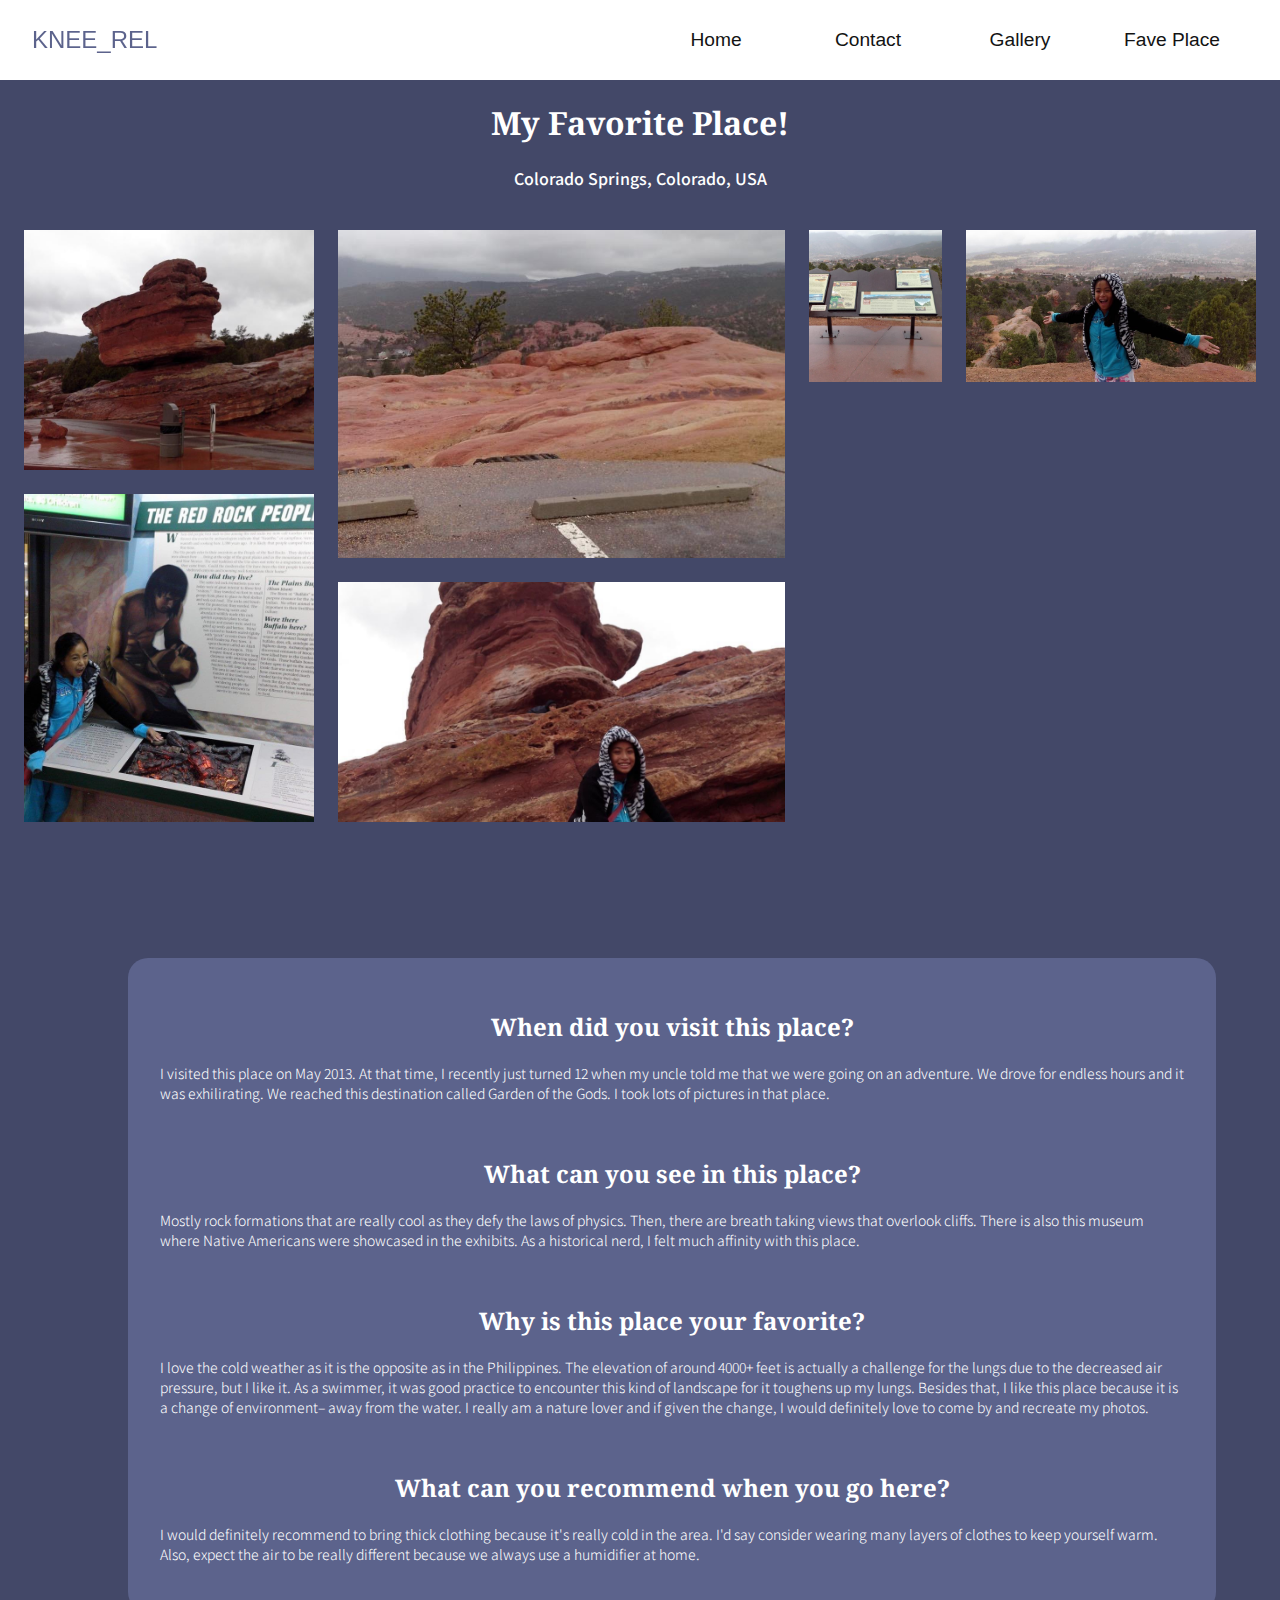
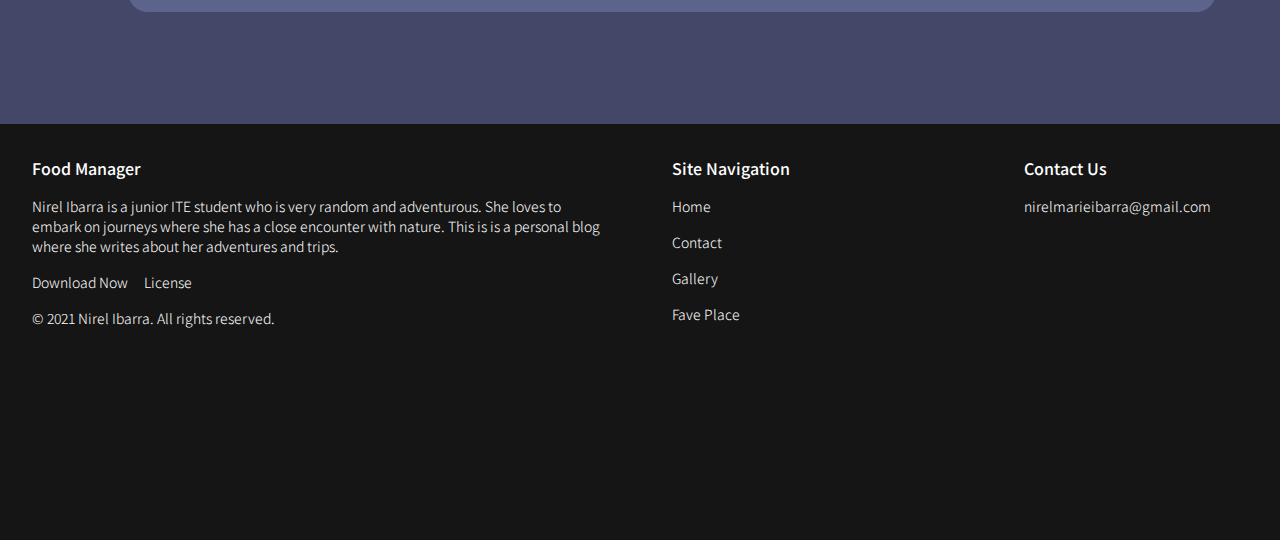
==== favorite_place.html @ 28ae84f1 "finished project" ====
<!--
    Nirel Marie M. IBarra
    ID #192468
	July 29, 2021

	I have not discussed the HTML, CSS, or JavaScript language code 
	in my program with anyone other than my instructor or the teaching 
	assistants assigned to this course.

	I have not used HTML, CSS, or JavaScript language code obtained 
	from another student, or any other unauthorized source, either 
	modified or unmodified.

	If any HTML, CSS, or JavaScript language code or documentation 
	used in my program was obtained from another source, such as a 
	textbook or website, that has been clearly noted with a proper 
	citation in the comments of my program.
-->

<!DOCTYPE html>
<html lang="en">

<head>
    <meta charset="UTF-8">
    <meta http-equiv="X-UA-Compatible" content="IE=edge">
    <meta name="viewport" content="width=device-width, initial-scale=1.0">
    <link rel="stylesheet" href="styles.css">
    <title>Favorite Place</title>
</head>

<body>
    <!-- navbar goes here -->
    <nav class="navbar">
        <div class="navbar-container">
            <a href="" class="dark-purple" id="navbar-logo">
                KNEE_REL
            </a>

            <div class="navbar-toggle" id="mobile-menu">
                <span class="bar"></span>
                <span class="bar"></span>
                <span class="bar"></span>
            </div>
            <ul class="navbar-menu">
                <li class="navbar-item">
                    <a href="index.html" class="navbar-links">Home</a>
                </li>
                <li class="navbar-item">
                    <a href="#contact" class="navbar-links">Contact</a>
                </li>
                <li class="navbar-item">
                    <a href="#images" class="navbar-links">Gallery</a>
                </li>
                <li class="navbar-item">
                    <a href="favorite_place.html" class="navbar-links">Fave Place</a>
                </li>
            </ul>
        </div>
    </nav>
    <main class="fave-page light-purple">
        <section class="blog-title">
            <h1 class='light'>My Favorite Place!</h1>
            <h3 class='light'>Colorado Springs, Colorado, USA</h3>
        </section>

        <section class='blog-gallery'>
            <div class="image-gallery">
                <div class="blog-card1"></div>
                <div class="blog-card2"></div>
                <div class="blog-card3"></div>
                <div class="blog-card4"></div>
                <div class="blog-card5"></div>
                <div class="blog-card6"></div>
                <div class="blog-card7"></div>
            </div>
        </section>

        <section id='blog-content'>
            <!-- need another div because text won't center without it -->
            <div class="blog-text dark-purple">
                <h2 class='light'>When did you visit this place?</h2>
                <p class='light'>I visited this place on May 2013. At that time, I recently just turned 12 when my uncle
                    told me that we
                    were
                    going on an adventure. We drove for endless hours and it was exhilirating. We reached this
                    destination
                    called Garden of the Gods. I took lots of pictures in that place.</p>
                <br>
                <h2 class='light'>What can you see in this place?</h2>
                <p class='light'>Mostly rock formations that are really cool as they defy the laws of physics. Then,
                    there
                    are breath
                    taking
                    views that overlook cliffs. There is also this museum where Native Americans were showcased in the
                    exhibits.
                    As a historical nerd, I felt much affinity with this place. </p>
                <br>
                <h2 class='light'>Why is this place your favorite?</h2>
                <p class='light'>I love the cold weather as it is the opposite as in the Philippines. The elevation of
                    around 4000+ feet
                    is
                    actually a challenge for the lungs due to the decreased air pressure, but I like it. As a swimmer,
                    it
                    was
                    good practice to encounter this kind of landscape for it toughens up my lungs. Besides that, I like
                    this
                    place because it is a change of environment– away from the water. I really am a nature lover and if
                    given
                    the change, I would definitely love to come by and recreate my photos. </p>
                <br>
                <h2 class='light'>What can you recommend when you go here?</h2>
                <p class='light'>I would definitely recommend to bring thick clothing because it's really cold in the
                    area. I'd say consider wearing many layers of clothes to keep yourself warm. Also, expect the air to
                    be really different because we always use a humidifier at home. </p>
            </div>
        </section>
    </main>
    <!-- footer goes here -->
    <footer>
        <div class="row-1">
            <h3>Food Manager</h3>
            <p class="item"> Nirel Ibarra is a junior ITE student who is very random and adventurous. She loves to
                embark on journeys where she has a close encounter with nature. This is is a personal blog where she
                writes about her adventures and trips.</p>
            <div class="footer-nav">
                <p class="download">Download Now</p>
                <p class="download">License</p>
            </div>

            <p class='item'>&copy; 2021 Nirel Ibarra. All rights reserved.</p>
        </div>

        <div class="row-2">
            <h3>Site Navigation</h3>
            <a href="index.html" class='footer-links'>
                <p class='item'>Home</p>
            </a>
            <a href="#contact" class='footer-links'>
                <p class='item'>Contact</p>
            </a>
            <a href="#images" class='footer-links'>
                <p class='item'>Gallery</p>
            </a>
            <a href="favorite_place.html" class='footer-links'>
                <p class='item'>Fave Place</p>
            </a>
        </div>

        <div class="row-3">
            <h3>Contact Us</h3>
            <p class="item">nirelmarieibarra@gmail.com</p>
        </div>
    </footer>
    <script src="favorite_place.js" defer></script>
</body>

</html>
---- styles.css ----
/*
  Nirel Marie M. IBarra
  ID #192468
	June 28, 2021

	I have not discussed the CSS code in my program with anyone 
	other than my instructor or the teaching assistants assigned
	to this course.

	I have not used CSS code obtained from another student, or any 
	other unauthorized source, either modified or unmodified.

	If any CSS code or documentation used in my program was obtained 
	from another source, such as a textbook or website, that has been 
	clearly noted with a proper citation in the comments of my program.
*/

@import url("https://fonts.googleapis.com/css2?family=Noto+Serif:wght@400;700&display=swap");
@import url("https://fonts.googleapis.com/css2?family=Noto+Sans+SC:wght@300;400;500;700&family=Noto+Serif:wght@400;700&display=swap");

/* gotten these from w3schools https://www.w3schools.com/howto/howto_css_placeholder.asp */
/* css for background image gotten from w3schools https://www.w3schools.com/cssref/pr_background-image.asp */
::placeholder {
  /* Chrome, Firefox, Opera, Safari 10.1+ */
  color: white;
  opacity: 1; /* Firefox */
}

:-ms-input-placeholder {
  /* Internet Explorer 10-11 */
  color: white;
}

::-ms-input-placeholder {
  /* Microsoft Edge */
  color: white;
}

/* keyframe animations */
@keyframes moveInLeft {
  0% {
    opacity: 0;
    transform: translateX(-10rem);
  }
  80% {
    transform: translateX(1rem);
  }
  100% {
    opacity: 1;
    transform: translate(0);
  }
}

@keyframes moveInRight {
  0% {
    opacity: 0;
    transform: translateX(10rem);
  }
  80% {
    transform: translateX(-1rem);
  }
  100% {
    opacity: 1;
    transform: translate(0);
  }
}

@keyframes moveInBottom {
  0% {
    opacity: 0;
    transform: translateY(3rem);
  }
  100% {
    opacity: 1;
    transform: translate(0);
  }
}

html,
body {
  overflow-x: hidden;
  margin: 0 auto;
}

/* general text styles */
h1 {
  font-family: "Noto Serif", serif;
  font-size: 2rem;
  font-weight: 700;
}

h2 {
  font-family: "Noto Serif", serif;
  font-size: 1.5rem;
}

h3 {
  font-family: "Noto Sans SC", sans-serif;
  font-weight: 500;
  font-size: 1rem;
  margin: 0rem 0rem 1rem 0rem;
}

p {
  font-family: "Noto Sans SC", sans-serif;
  font-weight: 300;
  font-size: 0.875rem;
  margin: 0rem 0rem 1rem 0rem;
}

/* button style */
.btn {
  padding: 1rem 2rem;
  text-decoration: none;
  border-radius: 30px;
  border: none;
}

.btn-animated {
  animation: moveInBottom 0.3s ease-out 0.75s;
  animation-fill-mode: backwards;
}

.btn:hover {
  transform: translateY(-3px);
}
.btn:hover::after {
  transform: scaleX(1.4) scaleY(1.6);
  opacity: 0;
}

.btn:active,
.btn:focus {
  outline: none;
  transform: translateY(-1px);
}

/* text animation */
.heading-1-animation {
  animation-name: moveInLeft;
  animation-duration: 1s;
  animation-timing-function: ease-out;
}

.heading-3-animation {
  animation: moveInRight 1s ease-out;
}

/* colors */
.light {
  color: white;
}

.dark {
  color: #131313;
}

.light-bg {
  color: #e3e3e3;
}

.pink {
  background: #ffa7a7;
}

.light-purple {
  background: #434868;
}

.dark-purple {
  background: #5c638c;
}

.blue {
  background: #5950fa;
}

.light-blue {
  background: #4df0de;
}

/* navbar styles here */
.navbar {
  background: white;
  height: 80px;
  display: flex;
  justify-content: center;
  align-items: center;
  font-size: 1.2rem;
  position: sticky;
  top: 0;
  z-index: 999;
  font-family: sans-serif;
}

.navbar-container {
  display: flex;
  justify-content: space-between;
  height: 80px;
  z-index: 1;
  width: 100%;
  max-width: 1560px;
  margin: 0 auto;
  padding-right: 2rem;
  padding-left: 2rem;
}

#navbar-logo {
  background-size: 100%;
  -webkit-background-clip: text;
  -moz-background-clip: text;
  -webkit-text-fill-color: transparent;
  -moz-text-fill-color: transparent;
  display: flex;
  align-items: center;
  cursor: pointer;
  text-decoration: none;
  font-size: 1.5rem;
}

.navbar-menu {
  display: flex;
  align-items: center;
  list-style: none;
  text-align: center;
  width: 50%;
}

.navbar-item {
  height: 80px;
  width: 90%;
}

.navbar-btn {
  display: flex;
  justify-content: center;
  align-items: center;
  padding: 0 1rem;
  width: 100%;
}

.navbar-links {
  color: #131313;
  display: flex;
  align-items: center;
  justify-content: center;
  text-decoration: none;
  padding: 0 1rem;
  height: 100%;
  position: relative;
}

.navbar-links:hover {
  color: #5c638c;
  transition: all 0.3s ease;
}

.navbar-links:hover:after {
  width: 100%;
  left: 0;
}

.navbar-links:after {
  background: none repeat scroll 0 0 transparent;
  bottom: 0;
  content: "";
  display: block;
  height: 2px;
  left: 50%;
  position: absolute;
  background: #5c638c;
  transition: width 0.3s ease 0s, left 0.3s ease 0s;
  width: 0;
  margin: 1rem 0rem;
}

/* footer */
footer {
  background: #151515;
  width: 100%;
  height: 22rem;
  display: grid;
  grid-template-columns: 2fr 1fr 1fr;
  grid-template-rows: auto;
  grid-gap: 4rem;
  flex-wrap: wrap;
  color: white;
  padding: 2rem;
}

.footer-nav {
  display: flex;
  flex-direction: row;
  align-items: flex-start;
  justify-content: flex-start;
}

.row-1,
.row-2,
.row-3 {
  text-align: left;
}

.download {
  margin-right: 1rem;
}

.row-1 > a,
.row-2 > a,
.row-3 > a {
  color: white;
  text-decoration: none;
}

.footer-links:hover {
  color: #a4bff8;
  transition: all 0.3s ease;
}

/* top-container */
.top-container {
  min-height: calc(90vh + 4px);
  display: flex;
  align-items: center;
  justify-content: center;
  flex-direction: column;
  width: 100%;
}

.top-container > img {
  animation-name: moveInRight;
  animation-duration: 1s;
  animation-timing-function: ease-out;
}

.text-container {
  display: flex;
  align-items: center;
  justify-content: center;
  flex-direction: column;
  width: 40%;
  text-align: center;
}

/* blog articles */
#blog-container {
  min-height: calc(100vh + 4px);
  display: flex;
  align-items: center;
  justify-content: center;
  flex-direction: column;
}

.blog-articles {
  display: grid;
  grid-template-columns: 1fr 1fr 1fr;
  grid-template-rows: auto;
  grid-gap: 2rem;
  margin: 3rem 2rem;
}

.linking-card {
  text-decoration: none;
}

.article-card {
  cursor: pointer;
  display: flex;
  align-items: center;
  justify-content: center;
  flex-direction: column;
  background: #ffffff;
  box-shadow: 0px 4px 4px rgba(0, 0, 0, 0.25);
  border-radius: 50px;
  /* width: 30rem; */
  transition: transform 0.3s, -webkit-transform 0.3s;
}

.article-card:hover {
  -webkit-transform: translateY(-1.5rem) scale(1.03);
  transform: translateY(-1.5rem) scale(1.03);
}

.article-card-img {
  object-fit: cover;
  position: relative;
}

.article-card-img > img {
  border-top-left-radius: 50px;
  border-top-right-radius: 50px;
  width: 100%;
  height: 20rem;
}

.date {
  background: #ffa7a7;
  height: 50px;
  width: 50px;
  border-radius: 50px;
  display: flex;
  align-items: center;
  justify-content: center;
  flex-direction: column;
  position: absolute;
  top: 5%;
  right: 5%;
  transition: 0.3s ease-in-out;
}

.date > h3 {
  margin: 0 auto;
}

.date > p {
  margin: 0 auto;
}

.article-card-caption {
  display: flex;
  align-items: center;
  justify-content: center;
  flex-direction: column;
  padding: 0rem 2rem;
}

/* image gallery */
.gallery {
  background-color: #f9f7f6;
  grid-column: full-start / full-end;
  display: grid;
  grid-template: repeat(7, 5vw) / repeat(8, 1fr);
  grid-gap: 1.5rem;
  padding: 1.5rem;
}

.card-1 {
  background-image: url("./assets/card-img1.jpg");
  background-position: center; /* Center the image */
  background-repeat: no-repeat; /* Do not repeat the image */
  background-size: cover; /* Resize the background image to cover the entire container */
  grid-row: 1 / span 2;
  grid-column: 1 / span 2;
  transition: transform 0.3s, -webkit-transform 0.3s;
}

.card-2 {
  background-image: url("./assets/card-img2.jpg");
  background-position: center; /* Center the image */
  background-repeat: no-repeat; /* Do not repeat the image */
  background-size: cover; /* Resize the background image to cover the entire container */
  grid-row: 1 / span 3;
  grid-column: 3 / span 3;
  transition: transform 0.3s, -webkit-transform 0.3s;
}

.card-3 {
  background-image: url("./assets/card-img3.jpg");
  background-position: center; /* Center the image */
  background-repeat: no-repeat; /* Do not repeat the image */
  background-size: cover; /* Resize the background image to cover the entire container */
  grid-row: 1 / span 2;
  grid-column: 6 / 7;
  transition: transform 0.3s, -webkit-transform 0.3s;
}

.card-4 {
  background-image: url("./assets/card-img4.jpg");
  background-position: center; /* Center the image */
  background-repeat: no-repeat; /* Do not repeat the image */
  background-size: cover; /* Resize the background image to cover the entire container */
  grid-row: 1 / span 2;
  grid-column: 7 / -1;
  transition: transform 0.3s, -webkit-transform 0.3s;
}

.card-5 {
  background-image: url("./assets/card-img5.jpg");
  background-position: center; /* Center the image */
  background-repeat: no-repeat; /* Do not repeat the image */
  background-size: cover; /* Resize the background image to cover the entire container */
  grid-row: 3 / span 3;
  grid-column: 1 / span 2;
  transition: transform 0.3s, -webkit-transform 0.3s;
}

.card-6 {
  background-image: url("./assets/card-img6.jpg");
  background-position: center; /* Center the image */
  background-repeat: no-repeat; /* Do not repeat the image */
  background-size: cover; /* Resize the background image to cover the entire container */
  grid-row: 4 / span 2;
  grid-column: 3 / span 2;
  transition: transform 0.3s, -webkit-transform 0.3s;
}

.card-7 {
  background-image: url("./assets/card-img7.jpg");
  background-position: center; /* Center the image */
  background-repeat: no-repeat; /* Do not repeat the image */
  background-size: cover; /* Resize the background image to cover the entire container */
  grid-row: 4 / 6;
  grid-column: 5 / 6;
  transition: transform 0.3s, -webkit-transform 0.3s;
}

.card-8 {
  background-image: url("./assets/card-img8.jpg");
  background-position: center; /* Center the image */
  background-repeat: no-repeat; /* Do not repeat the image */
  background-size: cover; /* Resize the background image to cover the entire container */
  grid-row: 3 / span 3;
  grid-column: 6 / 7;
  transition: transform 0.3s, -webkit-transform 0.3s;
}

.card-9 {
  background-image: url("./assets/card-img9.jpg");
  background-position: center; /* Center the image */
  background-repeat: no-repeat; /* Do not repeat the image */
  background-size: cover; /* Resize the background image to cover the entire container */
  grid-row: 3 / span 3;
  grid-column: 7 / -1;
  transition: transform 0.3s, -webkit-transform 0.3s;
}

.card-10 {
  background-image: url("./assets/card-img10.jpg");
  background-position: center; /* Center the image */
  background-repeat: no-repeat; /* Do not repeat the image */
  background-size: cover; /* Resize the background image to cover the entire container */
  grid-row: 6 / span 2;
  grid-column: 1 / 2;
  transition: transform 0.3s, -webkit-transform 0.3s;
}

.card-11 {
  background-image: url("./assets/card-img11.jpg");
  background-position: center; /* Center the image */
  background-repeat: no-repeat; /* Do not repeat the image */
  background-size: cover; /* Resize the background image to cover the entire container */
  grid-row: 6 / span 2;
  grid-column: 2 / 2;
  transition: transform 0.3s, -webkit-transform 0.3s;
}

.card-12 {
  background-image: url("./assets/card-img12.jpg");
  background-position: center; /* Center the image */
  background-repeat: no-repeat; /* Do not repeat the image */
  background-size: cover; /* Resize the background image to cover the entire container */
  grid-row: 6 / span 2;
  grid-column: 3 / 7;
  transition: transform 0.3s, -webkit-transform 0.3s;
}

.card-13 {
  background-image: url("./assets/card-img13.jpg");
  background-position: center; /* Center the image */
  background-repeat: no-repeat; /* Do not repeat the image */
  background-size: cover; /* Resize the background image to cover the entire container */
  grid-row: 6 / span 2;
  grid-column: 7 / 9;
  transition: transform 0.3s, -webkit-transform 0.3s;
}

.card-1:hover,
.card-2:hover,
.card-3:hover,
.card-4:hover,
.card-5:hover,
.card-6:hover,
.card-7:hover,
.card-8:hover,
.card-9:hover,
.card-10:hover,
.card-11:hover,
.card-12:hover,
.card-13:hover,
.blog-card1:hover,
.blog-card2:hover,
.blog-card3:hover,
.blog-card4:hover,
.blog-card5:hover,
.blog-card6:hover,
.blog-card7:hover {
  -webkit-transform: translateY(-1.5rem) scale(1.03);
  transform: translateY(-1.5rem) scale(1.03);
}

/* contact */
#contact {
  min-height: calc(100vh + 4px);
  display: flex;
  align-items: center;
  justify-content: center;
  flex-direction: column;
  width: 100%;
}

.contact-container {
  width: 100%;
  display: flex;
  align-items: center;
  justify-content: center;
  flex-direction: column;
}

form {
  width: 40%;
}

input {
  width: 100%;
  height: 4vh;
  padding: 1.25rem;
  margin: 0.5rem;
  background: #5c638c;
  border: none;
  box-sizing: border-box;
  border-radius: 25.5px;
  color: white;
}

input:focus {
  outline: 0;
}

textarea {
  padding: 1.25rem;
  margin: 0.5rem;
  background: #5c638c;
  border: none;
  box-sizing: border-box;
  border-radius: 25.5px;
  color: white;
  width: 100%;
}

textarea:focus {
  outline: 0;
}

/*  */
/*  */
/* favorite place page */
.fave-page {
  margin: 0 auto;
}

.blog-title {
  display: flex;
  align-items: center;
  justify-content: center;
  flex-direction: column;
}

.image-gallery {
  grid-column: full-start / full-end;
  display: grid;
  grid-template: repeat(7, 5vw) / repeat(8, 1fr);
  grid-gap: 1.5rem;
  padding: 1.5rem;
}

.blog-card1 {
  background-image: url("./assets/blogimg1.JPG");
  background-position: center; /* Center the image */
  background-repeat: no-repeat; /* Do not repeat the image */
  background-size: cover; /* Resize the background image to cover the entire container */
  grid-row: 1 / span 3;
  grid-column: 1 / span 2;
  transition: transform 0.3s, -webkit-transform 0.3s;
}

.blog-card2 {
  background-image: url("./assets/blogimg2.JPG");
  background-position: center; /* Center the image */
  background-repeat: no-repeat; /* Do not repeat the image */
  background-size: cover; /* Resize the background image to cover the entire container */
  grid-row: 1 / span 4;
  grid-column: 3 / span 3;
  transition: transform 0.3s, -webkit-transform 0.3s;
}

.blog-card3 {
  background-image: url("./assets/blogimg3.JPG");
  background-position: center; /* Center the image */
  background-repeat: no-repeat; /* Do not repeat the image */
  background-size: cover; /* Resize the background image to cover the entire container */
  grid-row: 1 / span 2;
  grid-column: 6 / 7;
  transition: transform 0.3s, -webkit-transform 0.3s;
}

.blog-card4 {
  background-image: url("./assets/blogimg4.JPG");
  background-position: center; /* Center the image */
  background-repeat: no-repeat; /* Do not repeat the image */
  background-size: cover; /* Resize the background image to cover the entire container */
  grid-row: 1 / span 2;
  grid-column: 7 / -1;
  transition: transform 0.3s, -webkit-transform 0.3s;
}

.blog-card5 {
  background-image: url("./assets/blogimg5.JPG");
  background-position: center; /* Center the image */
  background-repeat: no-repeat; /* Do not repeat the image */
  background-size: cover; /* Resize the background image to cover the entire container */
  grid-row: 4 / span 4;
  grid-column: 1 / span 2;
  transition: transform 0.3s, -webkit-transform 0.3s;
}

.blog-card6 {
  background-image: url("./assets/blogimg6.JPG");
  background-position: center; /* Center the image */
  background-repeat: no-repeat; /* Do not repeat the image */
  background-size: cover; /* Resize the background image to cover the entire container */
  grid-row: 5 / span 3;
  grid-column: 3 / span 3;
  transition: transform 0.3s, -webkit-transform 0.3s;
}

.blog-card7 {
  background-image: url("./assets/blogimg7.JPG");
  background-position: center; /* Center the image */
  background-repeat: no-repeat; /* Do not repeat the image */
  background-size: cover; /* Resize the background image to cover the entire container */
  grid-row: 3 / span 5;
  grid-column: 6 / 9;
  transition: transform 0.3s, -webkit-transform 0.3s;
}

#blog-content {
  width: 100%;
  display: flex;
  align-items: center;
  justify-content: center;
  flex-direction: column;
  padding: 2rem;
  min-height: calc(90vh + 4px);
}

.blog-text {
  width: 80%;
  display: flex;
  align-items: center;
  justify-content: center;
  flex-direction: column;
  padding: 2rem;
  border-radius: 20px;
}

@media screen and (max-width: 978px) {
  .navbar-container {
    display: flex;
    justify-content: space-between;
    height: 80px;
    z-index: 1;
    width: 100%;
    max-width: 1300px;
    padding: 0;
  }

  .navbar-menu {
    display: grid;
    grid-template-columns: auto;
    margin: 0;
    width: 100%;
    position: absolute;
    top: -1000px;
    opacity: 1;
    transition: all 0.5s ease;
    height: 50vh;
    z-index: -1;
  }

  .navbar-menu.active {
    background: #fff;
    top: 100%;
    opacity: 1;
    transition: all 0.5s ease;
    z-index: 99;
    height: 80vh;
    font-size: 1.6rem;
  }

  #navbar-logo {
    padding-left: 25px;
  }

  .navbar-toggle .bar {
    width: 25px;
    height: 3px;
    margin: 5px auto;
    transition: all 0.3s ease-in-out;
    background: black;
  }

  .navbar-item {
    width: 100%;
  }

  .navbar-links {
    text-align: center;
    padding: 2rem;
    width: 100%;
    display: table;
    color: #131313;
  }

  .navbar-btn {
    padding-bottom: 2rem;
  }

  .button {
    display: flex;
    justify-content: center;
    align-items: center;
    width: 80%;
    height: 80px;
    margin: 0;
  }

  #mobile-menu {
    position: absolute;
    top: 20%;
    right: 5%;
    transform: translate(5%, 20%);
  }

  .navbar-toggle .bar {
    display: block;
    cursor: pointer;
  }

  #mobile-menu.is-active .bar:nth-child(2) {
    opacity: 0;
  }

  #mobile-menu.is-active .bar:nth-child(1) {
    transform: translateY(8px) rotate(45deg);
  }

  #mobile-menu.is-active .bar:nth-child(3) {
    transform: translateY(-8px) rotate(-45deg);
  }
}

@media screen and (max-width: 768px) {
  footer {
    grid-gap: 2rem;
    height: 25rem;
  }
}

@media screen and (max-width: 670px) {
  footer {
    grid-template-columns: 1fr 1fr;
  }
}

@media screen and (max-width: 670px) {
  footer {
    grid-gap: 1rem;
    padding: 1rem;
  }
}
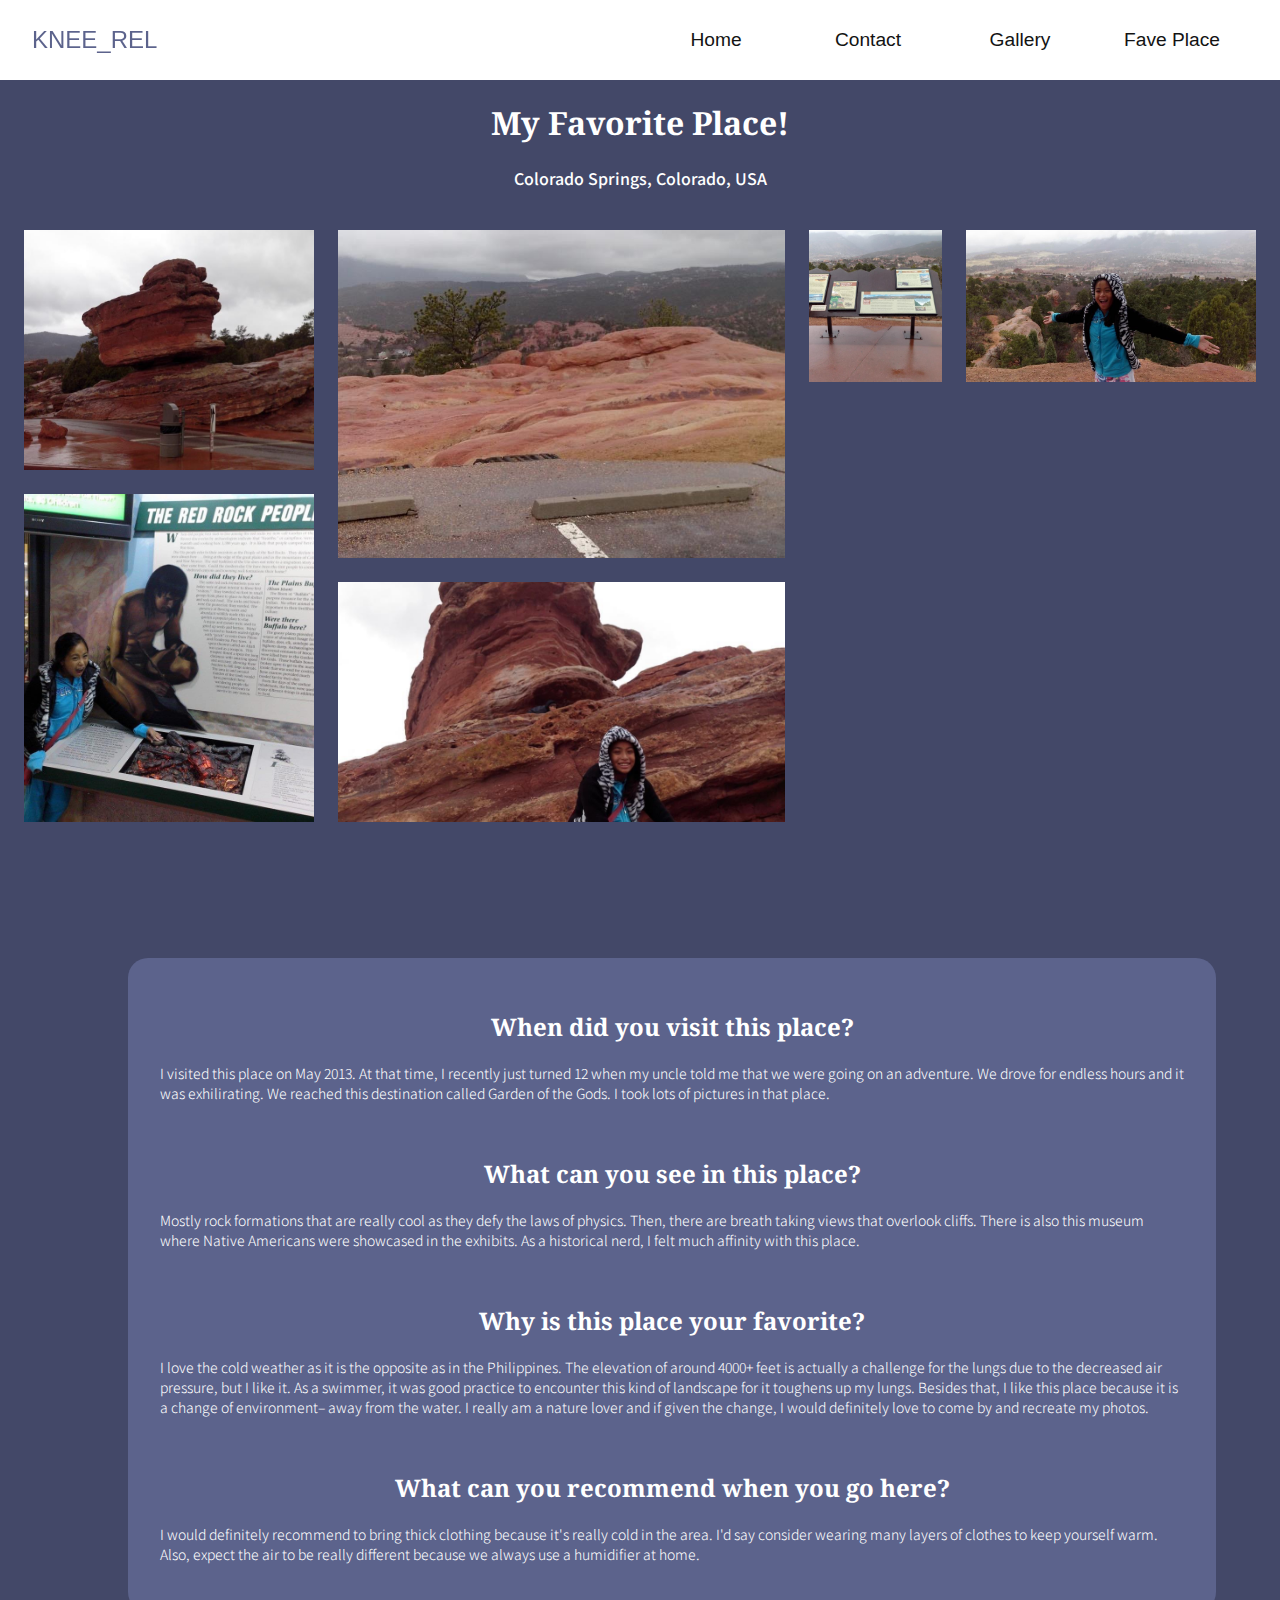
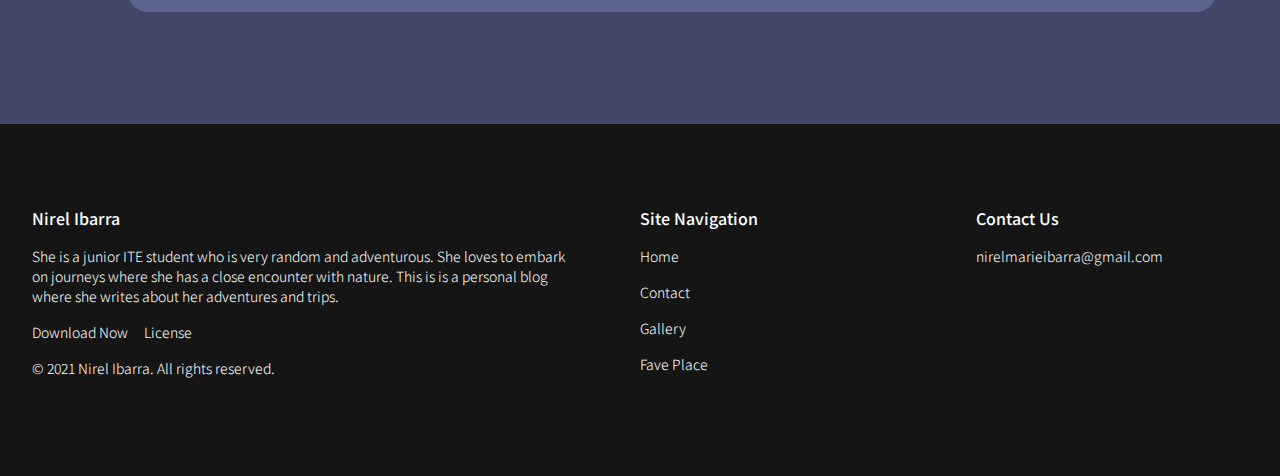
==== commit 466be3a3: "revised footer" ====
--- a/favorite_place.html
+++ b/favorite_place.html
@@ -117,38 +117,41 @@
     </main>
     <!-- footer goes here -->
     <footer>
-        <div class="row-1">
-            <h3>Food Manager</h3>
-            <p class="item"> Nirel Ibarra is a junior ITE student who is very random and adventurous. She loves to
-                embark on journeys where she has a close encounter with nature. This is is a personal blog where she
-                writes about her adventures and trips.</p>
-            <div class="footer-nav">
-                <p class="download">Download Now</p>
-                <p class="download">License</p>
+        <!-- i don't like this but need another div to center the items in the footer -->
+        <div class="footer-container">
+            <div class="row-1">
+                <h3>Nirel Ibarra</h3>
+                <p class="item"> She is a junior ITE student who is very random and adventurous. She loves to
+                    embark on journeys where she has a close encounter with nature. This is is a personal blog where she
+                    writes about her adventures and trips.</p>
+                <div class="footer-nav">
+                    <p class="download">Download Now</p>
+                    <p class="download">License</p>
+                </div>
+
+                <p class='item'>&copy; 2021 Nirel Ibarra. All rights reserved.</p>
             </div>
 
-            <p class='item'>&copy; 2021 Nirel Ibarra. All rights reserved.</p>
-        </div>
+            <div class="row-2">
+                <h3>Site Navigation</h3>
+                <a href="index.html" class='footer-links'>
+                    <p class='item'>Home</p>
+                </a>
+                <a href="#contact" class='footer-links'>
+                    <p class='item'>Contact</p>
+                </a>
+                <a href="#images" class='footer-links'>
+                    <p class='item'>Gallery</p>
+                </a>
+                <a href="favorite_place.html" class='footer-links'>
+                    <p class='item'>Fave Place</p>
+                </a>
+            </div>
 
-        <div class="row-2">
-            <h3>Site Navigation</h3>
-            <a href="index.html" class='footer-links'>
-                <p class='item'>Home</p>
-            </a>
-            <a href="#contact" class='footer-links'>
-                <p class='item'>Contact</p>
-            </a>
-            <a href="#images" class='footer-links'>
-                <p class='item'>Gallery</p>
-            </a>
-            <a href="favorite_place.html" class='footer-links'>
-                <p class='item'>Fave Place</p>
-            </a>
-        </div>
-
-        <div class="row-3">
-            <h3>Contact Us</h3>
-            <p class="item">nirelmarieibarra@gmail.com</p>
+            <div class="row-3">
+                <h3>Contact Us</h3>
+                <p class="item">nirelmarieibarra@gmail.com</p>
+            </div>
         </div>
     </footer>
     <script src="favorite_place.js" defer></script>
--- a/styles.css
+++ b/styles.css
@@ -78,7 +78,6 @@
 
 html,
 body {
-  overflow-x: hidden;
   margin: 0 auto;
 }
 
@@ -276,9 +275,23 @@
 
 /* footer */
 footer {
+  display: flex;
+  align-items: center;
+  justify-content: center;
+  flex-direction: column;
   background: #151515;
   width: 100%;
   height: 22rem;
+  /* display: grid;
+  grid-template-columns: 2fr 1fr 1fr;
+  grid-template-rows: auto;
+  grid-gap: 4rem;
+  flex-wrap: wrap;
+  color: white;
+  padding: 2rem; */
+}
+
+.footer-container {
   display: grid;
   grid-template-columns: 2fr 1fr 1fr;
   grid-template-rows: auto;
